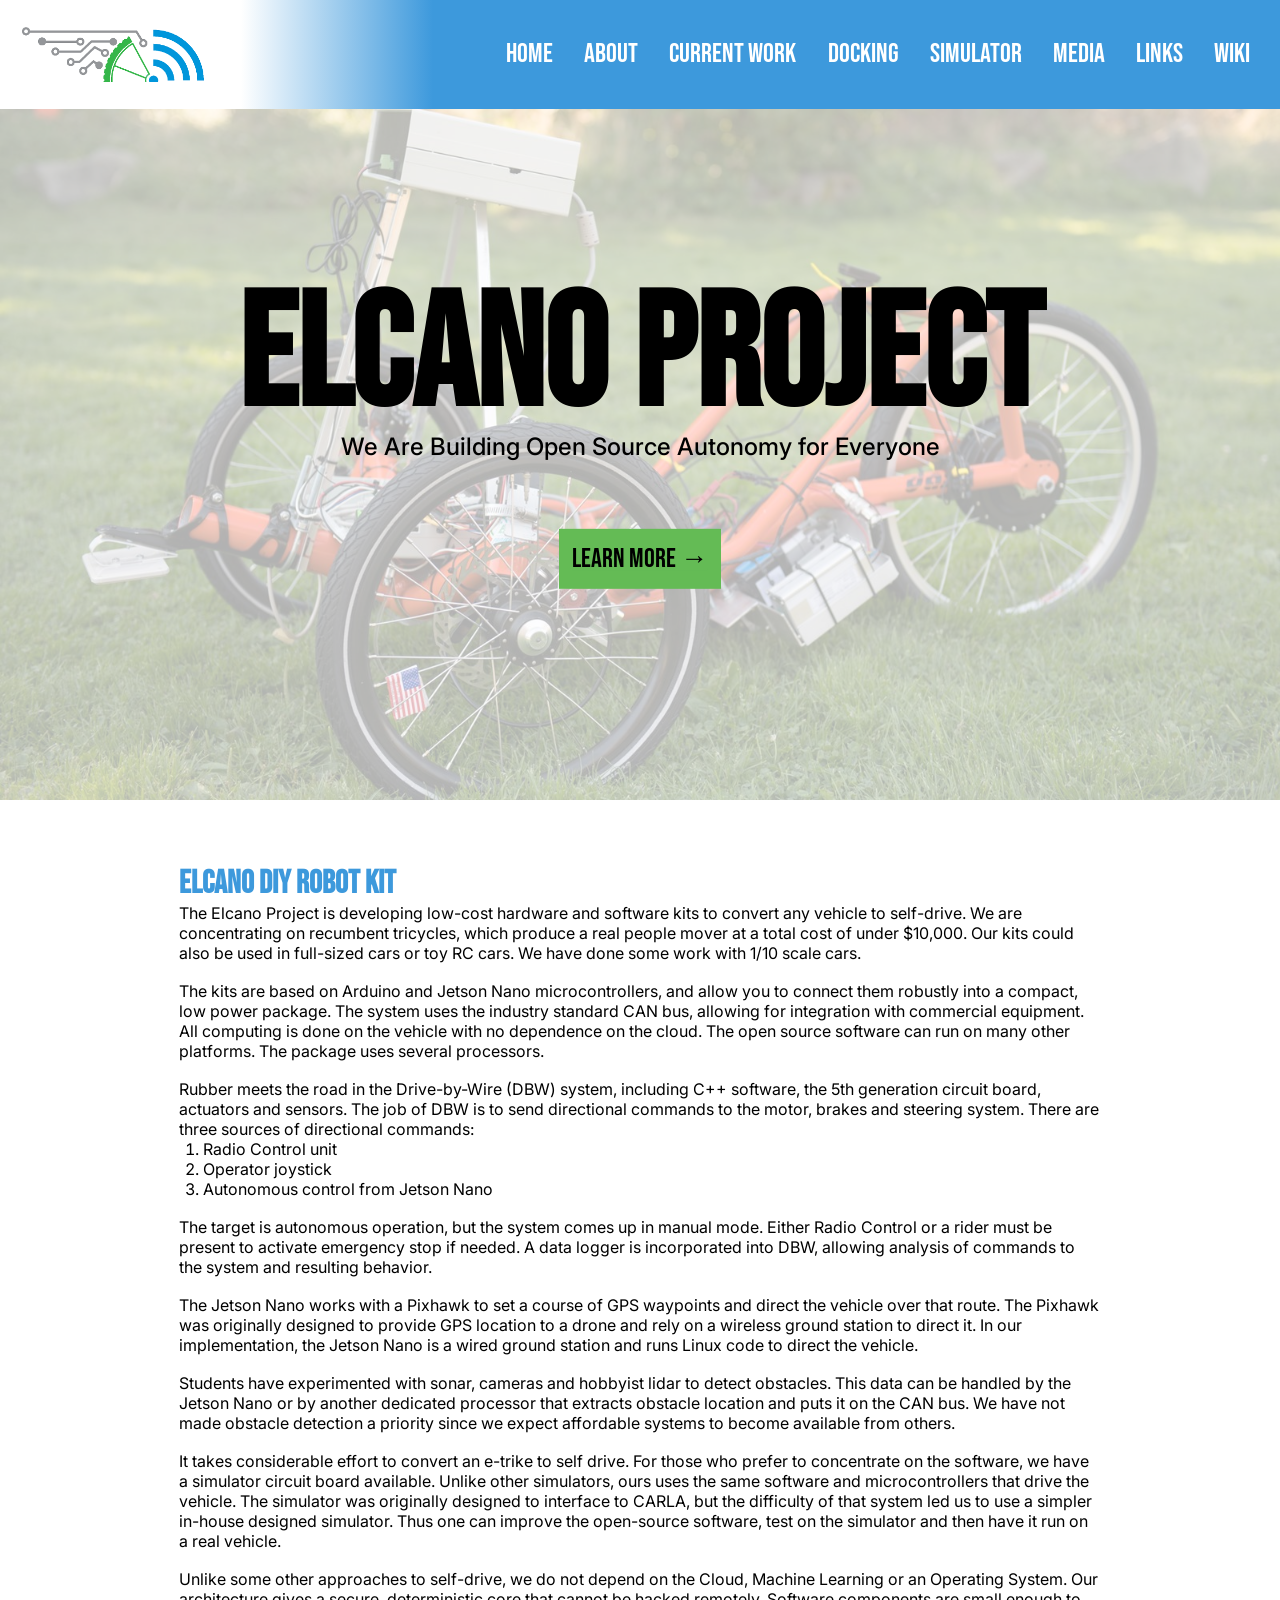
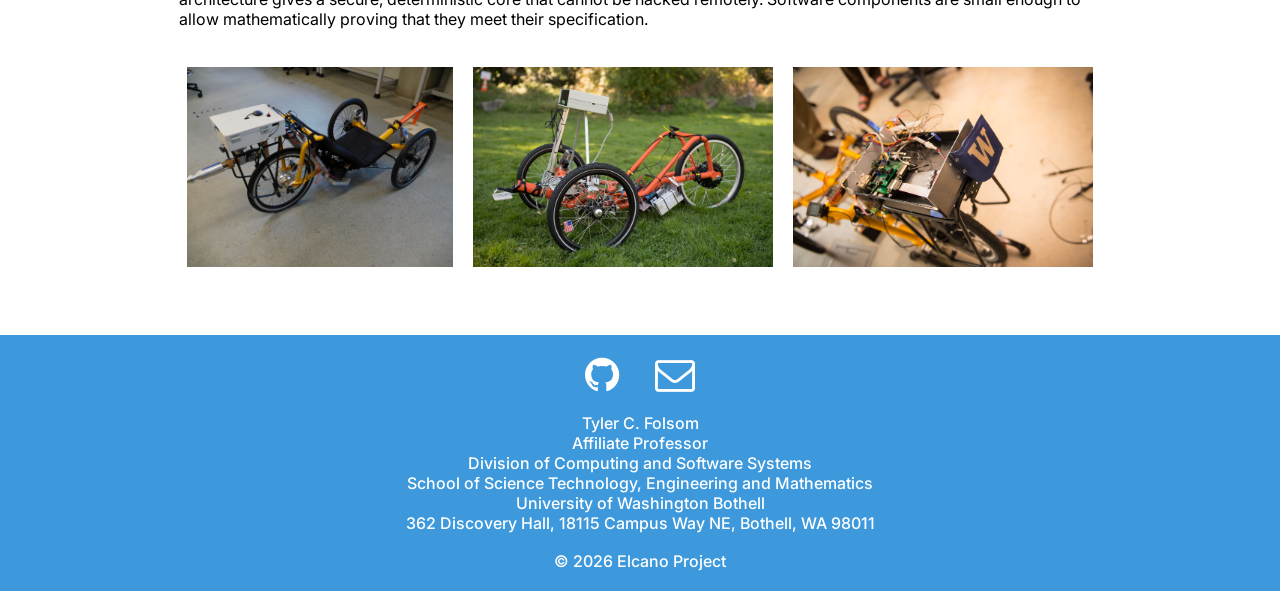
==== index.html @ 936a4a97 "Added simulator page." ====
<!DOCTYPE html>
<html>
    <head>
        <!--Tab Name-->
        <title>Home | Elcano Project</title>
        <meta charset="utf-8" />
	    <meta http-equiv="X-UA-Compatible" content="IE=edge"/>
	    <meta name="viewport" content="width=device-width, initial-scale=1"/>

        <!--Fav Icon-->
        <link rel="icon" href="assets/" type="image/png"/>

	    <!--Link  CSS File-->
	    <link rel="stylesheet" href="style.css"/>

	    <!--Link JavaScript File-->
	    <script src="script.js" defer></script>

        <!--Link Fonts-->
        <link rel="preconnect" href="https://fonts.googleapis.com">
        <link rel="preconnect" href="https://fonts.gstatic.com" crossorigin>
        <link href="https://fonts.googleapis.com/css2?family=Bebas+Neue&family=Inter:ital,opsz,wght@0,14..32,100..900;1,14..32,100..900&display=swap" rel="stylesheet">

        <!--Link Nav Bar Menu Icon-->
        <link rel="stylesheet" href="https://cdnjs.cloudflare.com/ajax/libs/font-awesome/4.7.0/css/font-awesome.min.css">

        <!--Meta Tags (Information About Website Content - Not Displayed on Website)-->
        <meta name="description" content="Elcano Project">
    </head>

    <body>
        <div class="navbar" id="global-navbar">
            <a class="navbar-logo" href="index.html">
                <img draggable="false" src="assets/elcano-logo.png" alt="Elcano Project logo.">
            </a>

            <div class="navbar-gradient">
            </div>

            <div class="navbar-links">
                <a class="hover-underline" href="index.html">Home</a>
                <a class="hover-underline" href="about.html">About</a>
                <a class="hover-underline" href="current-work.html">Current Work</a>
                <a class="hover-underline" href="docking.html">Docking</a>
                <a class="hover-underline" href="simulator.html">Simulator</a>
                <a class="hover-underline" href="media.html">Media</a>
                <a class="hover-underline" href="links.html">Links</a>
                <a class="hover-underline" href="wiki.html">Wiki</a>
                <a href="javascript:void(0);" class="icon" onclick="adjustNavBar()">
                    <i class="fa fa-bars"></i>
                </a>
            </div>
        </div>

        <div class="header max-width-container">
            <img src="assets/temporary-hero.jpg" alt="">

            <div class="overlay">
                <h1>Elcano Project</h1>
                <br>
                <p>We Are Building Open Source Autonomy for Everyone</p>
                <br>
                <br>
                <br>
                <a class="overlay-link" href="about.html">
                    <button>Learn More →</button>
                </a>
            </div>
        </div>

        <div class="content">
            <div class="max-width-container, max-width-text">
                <h1>Elcano DIY Robot Kit</h1>
                <p>The Elcano Project is developing low-cost hardware and software kits to convert any vehicle to self-drive. We are concentrating on recumbent tricycles, which produce a real people mover at a total cost of under $10,000. Our kits could also be used in full-sized cars or toy RC cars. We have done some work with 1/10 scale cars.</p>
                <br>
                <p>The kits are based on Arduino and Jetson Nano microcontrollers, and allow you to connect them robustly into a compact, low power package. The system uses the industry standard CAN bus, allowing for integration with commercial equipment. All computing is done on the vehicle with no dependence on the cloud. The open source software can run on many other platforms. The package uses several processors.</p>
                <br>
                <p>Rubber meets the road in the Drive-by-Wire (DBW) system, including C++ software, the 5th generation circuit board, actuators and sensors. The job of DBW is to send directional commands to the motor, brakes and steering system. There are three sources of directional commands:</p>
                <ol>
                    <li>Radio Control unit</li>
                    <li>Operator joystick</li>
                    <li>Autonomous control from Jetson Nano</li>
                </ol>
                <br>
                <p>The target is autonomous operation, but the system comes up in manual mode. Either Radio Control or a rider must be present to activate emergency stop if needed. A data logger is incorporated into DBW, allowing analysis of commands to the system and resulting behavior.</p>
                <br>
                <p>The Jetson Nano works with a Pixhawk to set a course of GPS waypoints and direct the vehicle over that route. The Pixhawk was originally designed to provide GPS location to a drone and rely on a wireless ground station to direct it. In our implementation, the Jetson Nano is a wired ground station and runs Linux code to direct the vehicle.</p>
                <br>
                <p>Students have experimented with sonar, cameras and hobbyist lidar to detect obstacles. This data can be handled by the Jetson Nano or by another dedicated processor that extracts obstacle location and puts it on the CAN bus. We have not made obstacle detection a priority since we expect affordable systems to become available from others.</p>
                <br>
                <p>It takes considerable effort to convert an e-trike to self drive. For those who prefer to concentrate on the software, we have a simulator circuit board available. Unlike other simulators, ours uses the same software and microcontrollers that drive the vehicle. The simulator was originally designed to interface to CARLA, but the difficulty of that system led us to use a simpler in-house designed simulator. Thus one can improve the open-source software, test on the simulator and then have it run on a real vehicle.</p>
                <br>
                <p>Unlike some other approaches to self-drive, we do not depend on the Cloud, Machine Learning or an Operating System. Our architecture gives a secure, deterministic core that cannot be hacked remotely. Software components are small enough to allow mathematically proving that they meet their specification.</p>
            </div>

            <br>
            <div class="home-page-gallery-container">
                <!--<img class="home-page-gallery-image" src="assets/placeholder.jpg" draggable="false" alt="">-->
                <img class="home-page-gallery-image" src="assets//DSCN1786.JPG" draggable="false" alt="">
                <img class="home-page-gallery-image" src="assets/elf1.jpg" draggable="false" alt="">
                <img class="home-page-gallery-image" src="assets/elf3.jpg" draggable="false" alt="">
            </div>
        </div>

        <div class="footer">
            <p>
                <a href="https://github.com/elcano/" target="_blank"><i class="fa fa-github"></i></a>
                <!-- <a href="" target="_blank"><i class="fa fa-linkedin-square"></i></a> -->
                <a href="mailto:tfolsom@uw.edu" target="_blank"><i class="fa fa-envelope-o"></i></a>
            </p>

            <br>
            
            <p>Tyler C. Folsom</p>
            <p>Affiliate Professor</p>
            <p>Division of Computing and Software Systems</p>
            <p>School of Science Technology, Engineering and Mathematics</p>
            <p>University of Washington Bothell</p>
            <p>362 Discovery Hall, 18115 Campus Way NE, Bothell, WA 98011</p>

            <br>

            <p>&copy; <script>document.write(new Date().getFullYear())</script> Elcano Project</p>
        </div>
    </body>
</html>
---- style.css ----
html {
    overflow-x: hidden;
}

body {
    overflow-x: hidden;
}

* {
    padding: 0;
    margin: 0;
}

img {
    -webkit-user-drag: none; /*Chrome and Safari*/
    -moz-user-drag: none;    /*Firefox*/
    -ms-user-drag: none;     /*Internet Explorer/Edge*/
}

::selection {
  background-color: #6EC060;
  color: #FFFFFF;
}

::-moz-selection {
  background-color: #6EC060;
  color: #FFFFFF;
}

h1, h2, h3, h4, h5, h6 {
    font-family: "Bebas Neue", sans-serif;
    color: #3D99DC;
}

p {
    font-family: "Inter", sans-serif;
}

ul, ol {
    margin-left: 1.5em;
}

li {
    font-family: "Inter", sans-serif;
}

a {
    color: #64BB55;
}

a:visited {
    color: #64BB55;
}

.content {
    width: 90%;
    margin-right: auto;
    margin-left: auto;
    display: block;
    margin-top: 7em;
    padding: 2em;
}

.content-no-margin {
    margin-top: 0em;
}

.max-width-container {
    max-width: 1500px;
    margin-right: auto;
    margin-left: auto;
    display: block;
}

.max-width-text {
    max-width: 80%;
    margin-right: auto;
    margin-left: auto;
    display: block;
}

@media screen and (max-width: 1000px) {
    .max-width-text {
        max-width: 100%
    }
}

.navbar {
    background-color: #3D99DC;
    margin: 0em;
    position: fixed;
    overflow: hidden;
    top: 0;
    width: 100%;
    height: auto;
    display: flex;
    justify-content: space-between;
    align-items: center;
    z-index: 1;
    margin-bottom: 7em;
}

.navbar a {
    font-family: "Bebas Neue", sans-serif;
    font-size: 1.7em;
    text-decoration: none;
    color: #FFFFFF;
}

.navbar-links a {
    padding:  0.5em;
    margin: 0.5em;
}

.navbar-logo {
    margin: 0em;
    background-color: #FFFFFF;
    height: 100%;
    width: auto;
    padding: 1em 0.25em;
}

.navbar-logo img {
    height: 2em;
    width: auto;
    float: left;
    margin-left: 0.5em;
}

.navbar-gradient {
    width: 15%;
    height: 100%;
    padding: 0.5em 0em;
    height: 5.8em;
    margin: 0em;
    background-image: linear-gradient(to right, #FFFFFF, #3D99DC);
    margin-right: auto;
}

.navbar-links {
    float: right;
    width: auto;
    height: 100%;
    margin-right: 1em;
}

.navbar-links a {
    margin-left: auto;
    margin-right: 0em;
}

.navbar .icon {
    display: none; 
    background-color: #3D99DC;
    color: #FFFFFF;
    padding: 0.5em;
    padding-bottom: 0.7em;
}

@media screen and (max-width: 1225px) {
    .navbar {
        display: block;
        margin-bottom: -7em;
        width: 100%;
    }

    .navbar-gradient {
        display: none;
    }

    .navbar-logo {
        display: none;
    }

    .navbar-links {
        float: none;
        padding: 0.5em;
        width: 100%;
    }

    .navbar-links a {
        margin-left: 0.5em;
    }

    .navbar a:not(:first-child) {
        display: none;
    }

    .navbar a.icon {
        float: right;
        display: block;
        right: 0;
        top: 0;
        padding-right: 2em;
    }

    .navbar.responsive {
        position: sticky;
    }

    .navbar.responsive .icon {
        position: absolute;
        right: -0.3em;
        top: 0.29em;
    }

    .navbar.responsive a {
        float: none;
        display: block;
        text-align: left;
        padding-left: -2em;
    }

    .navbar.responsive a:not(:last-child) {
        margin-right: 1.25em;
    }

    .navbar.responsive .navbar-logo {
        display: none;
    }

    .navbar.responsive .navbar a:not(:first-child) {
        display: none;
    }
}

.hover-underline {
    display: inline-block;
    position: relative;
}
  
.hover-underline::after {
    content: '';
    position: absolute;
    width: 100%;
    transform: scaleX(0);
    height: 0.15em;
    bottom: 0;
    left: 0;
    background-color: #FFFFFF;
    transform-origin: bottom center;
    transition: transform 0.25s ease-out;
}
  
.hover-underline:hover:after {
    transform: scaleX(1);
    transform-origin: bottom center;
}

iframe {
    border: .2em solid #64BB55;
}

@media screen and (max-width: 1000px) { 
    iframe {
        width: 100%;
        border: none;
    }

    .wiki {
        width: 100%;
        padding: 0em;
        padding-top: 2em;
        margin-bottom: -0.75em;
    }

    .wiki-link {
        padding-top: 0em;
        padding-bottom: 2em;
    }
}

.header {
    margin-top: 5em;
    position: relative;
    text-align: center;
    color: #FFFFFF;
    width: 100%;
    height: 45em;
    overflow: hidden;
    margin-bottom: -5em;
}

.header img {
    opacity: 0.3;
    width: 100%;
    height: 100%;
    object-fit: cover;
    object-position: center center;
}

.overlay {
    position: absolute;
    top: 50%;
    left: 50%;
    transform: translate(-50%, -50%);
    width: 100%;
}

.overlay h1 {
    color: #000000;
    font-family: "Bebas Neue", sans-serif;
    font-size: 10em;
    line-height: 100%;
}

.overlay p {
    color: #000000;
    font-family: "Inter", sans-serif;
    font-weight: 500;
    font-size: 1.5em;
    margin-top: -1em;
}

.overlay-link {
    display: flex;
    justify-content: center;
    margin: 0 auto;
}

.overlay-link a {
    font-size: 1.7em;
    text-decoration: none;
    text-align: right;
}

.overlay-link button {
    margin: 0.5em 0.75em;
    background-color: #64BB55;
    font-family: "Bebas Neue", sans-serif;
    color: #000000;
    font-size: 1.7em;
    border: none;
    padding: 0.5em;
    overflow: auto;
}

.overlay-link button:hover {
    opacity: 0.75;
    cursor: pointer;
}

.overlay-link button:active {
    scale: 0.95;
}

@media screen and (max-width: 1000px) {
    .overlay h1 {
        font-size: 7em;
    }   

    .overlay p {
        font-size: 1.25em;
    }

    .overlay {
        width: 90%;
    }
}

.wiki-link {
    display: flex;
    justify-content: center;
    margin: 0 auto;
    margin-top: -15em;
}

.wiki-link a {
    margin-top: 10em;
    font-size: 1.7em;
    text-decoration: none;
    text-align: right;
}

.wiki-link button {
    margin: 0.5em 0.75em;
    background-color: #64BB55;
    font-family: "Bebas Neue", sans-serif;
    color: #000000;
    font-size: 1em;
    border: none;
    padding: 0.5em;
    overflow: auto;
}

.wiki-link button:hover {
    opacity: 0.75;
    cursor: pointer;
}

.wiki-link button:active {
    scale: 0.95;
}

.centered {
    margin-right: auto;
    margin-left: auto;
    display: block;
    justify-content: center;
    align-items: center;
    text-align: center;
}

.side-by-side {
    height: auto;
    width: 80%;
    display: inline-flex;
    justify-content: flex-between;
    align-items: center;
    margin-right: auto;
    margin-left: auto;
}

.side-by-side img {
    height: auto;
    width: 100%;
    margin-left: auto;
    margin-right: auto;
    display: block;
}

.side-by-side-element-image {
    width: 35%;
    height: auto;
    align-items: center;
    margin-right: auto;
    margin-left: auto;
}

.side-by-side-element-text {
    width: 65%;
    height: auto;
    align-items: center;
    margin-right: auto;
    margin-left: auto;
    text-align: left;
}

.left-image, .left-text {
    padding: 0em;
    padding-right: 4em;
}

.right-text, .right-text {
    padding: 0em;
    padding-left: 4em;
}

.side-by-side-element-text h1 {
    color: #3D99DC;
}

.side-by-side-element-text p {
    color: #000000;
}

.reverse-color-section {
    background-color: #64BB55;
    margin: 1.25em 0em;
    padding: 10px;
}

.reverse-color-section p {
    color: #FFFFFF;
}

.reverse-color-section h1 {
    color: #FFFFFF;
}

.reverse-color-section-text {
    color: #FFFFFF;
    padding: 1.25em;
    width: 60%;
    margin-right: auto;
    margin-left: auto;
    display: block;
}

.reverse-color-section-link {
    float: right;
    margin: 0px;
}

.reverse-color-section-link button {
    margin: 0.5em 0.75em;
    background-color: #000000;
    font-family: "Bebas Neue", sans-serif;
    color: #FFFFFF;
    font-size: 1em;
    border: none;
    padding: 0.5em;
    overflow: auto;
}

.reverse-color-section-link a {
    text-decoration: none;
}

.reverse-color-section-link button:hover {
    opacity: 0.75;
    cursor: pointer;
}

.reverse-color-section-link button:active {
    scale: 0.95;
}

@media screen and (max-width: 1000px) {
    .side-by-side {
        display: flex;
        flex-wrap: wrap;
        flex-direction: column;
        width: 100%;
        margin: 0em;
        padding: 0em;
    }

    .side-by-side-element-text, .side-by-side-element-image {
        padding: 0em;
        margin: 0em;
        width: 90%;
    }
  
    .side-by-side-element img {
        display: block;
        margin-right: auto;
        margin-left: auto;
        width: 100%;
    }

    .right-text, .right-text, .left-image, .left-text {
        padding: 0em;
        width: 100%;
    }

    .reverse-color-section-text {
        width: 90%;
    }
}

@media screen and (max-width: 1000px) {
    .reverse-color-section {
        margin: 1.25em 0em;
        padding: 1.25em 0em;
    }

    .reverse-color-section-text {
        width: 80%;
        margin: 1.25em;
        margin-right: auto;
        margin-left: auto;
        display: block;
    }
}

.footer {
    width: 100%;
    margin: 0px;
    padding: 1.25em 0em;
    text-align: center;
    bottom: 0;
    margin-top: 1em;
    background-color: #3D99DC;
}

.footer p {
    color: #FFFFFF;
    font-family: "Inter", sans-serif;
    font-weight: 500;
    padding-right: 1.25em;
    padding-left: 1.25em;
}

.footer i {
    font-size: 2.5em;
    color: #FFFFFF;
    margin: 0em 0.4em;
}

.footer i:hover {
    color: #000000;
}

.side-by-side-scroll {
  width: 100%;
  height: auto;
  display: flex;
  justify-content: space-between;
  padding: 0px;
  align-items: center;
}

.side-by-side-scroll-element {
  width: 50%;
  height: auto;
  align-items: center;
  margin-right: auto;
  margin-left: auto;
}

.scroll-div {
    background-color: #64BB55;
    max-height: 31.25em;
    overflow-y: auto;
}

.scroll-div-right {
    margin-left: 5em;
}

.scroll-div-left {
    margin-right: 5em;
}

.scroll-div img {
    width: 50%;
    height: auto;
    margin-right: auto;
    margin-left: auto;
    display: block;
}

.scroll-div p {
    text-align: center;
    font-weight: 500;
    color: #FFFFFF;
}

@media screen and (max-width: 850px) {
  .side-by-side-scroll {
    display: flex;
    flex-wrap: wrap;
    flex-direction: column;
  }

  .side-by-side-scroll-element {
    width: 100%;
  }

  .scroll-div-right, .scroll-div-left {
    margin: 0em;
  }
}

.gallery-container {
    display: flex;
    justify-content: center;
    align-items: center;
    flex-direction: row; 
    flex-wrap: wrap;
}

.gallery-image-wrapper {
    margin: 1.25em 0.625em;
    position: relative;
    width: 18.75em;
    display: inline-block;
}

.gallery-image {
    width: 100%;
    height: auto;
}

.gallery-image-overlay {
    position: absolute;
    top: 0;
    left: 0;
    width: 100%;
    height: 98.5%;
    background-color: rgba(0, 0, 0, 0.6);
    opacity: 0;
    transition: opacity 0.3s ease;
    display: flex;
    justify-content: center;
    align-items: center;
}

.gallery-image-overlay p {
    color: #FFFFFF;
    padding: 0.625em;
    text-align: center;
}

.gallery-image-wrapper:hover .gallery-image-overlay {
    opacity: 1;
}

@media screen and (max-width: 900px) {
  .gallery-image-wrapper {
    width: 15em;
    height: auto;
  }
}

.home-page-gallery-container {
    display: flex;
    justify-content: center;
    align-items: center;
    flex-direction: row; 
    flex-wrap: wrap;
}

.home-page-gallery-image {
    margin: 1.25em 0.625em;
    height: 12.5em;
    width: auto;
}

@media screen and (max-width: 900px) {
  .home-page-gallery-image {
    margin: 1.25em 0.625em;
    height: 9.375em;
    width: auto;
  }
}

.link-box {
    text-align: center;
    margin-top: 1em;
    margin-bottom: 1em;
    align-items: center;
    width: 100%;
    margin-right: auto;
    margin-left: auto;
    display: block;
}

.link-box button {
    margin: 0.5em 0.75em;
    background-color: #64BB55;
    font-family: "Bebas Neue", sans-serif;
    color: #000000;
    font-size: 1em;
    border: none;
    padding: 0.5em;
    overflow: auto;
}

.link-box a {
    text-decoration: none;
}

@media screen and (max-width: 1200px) {
    .link-box {
        width: 100%;
    }
}

@media screen and (max-width: 800px) {
    .link-box button {
        margin: 1em;
        width: 90%;
        margin-right: auto;
        margin-left: auto;
        display: block;
    }
}

.link-box button:hover {
    opacity: 0.75;
    cursor: pointer;
}

.link-box button:active {
    scale: 0.95;
}
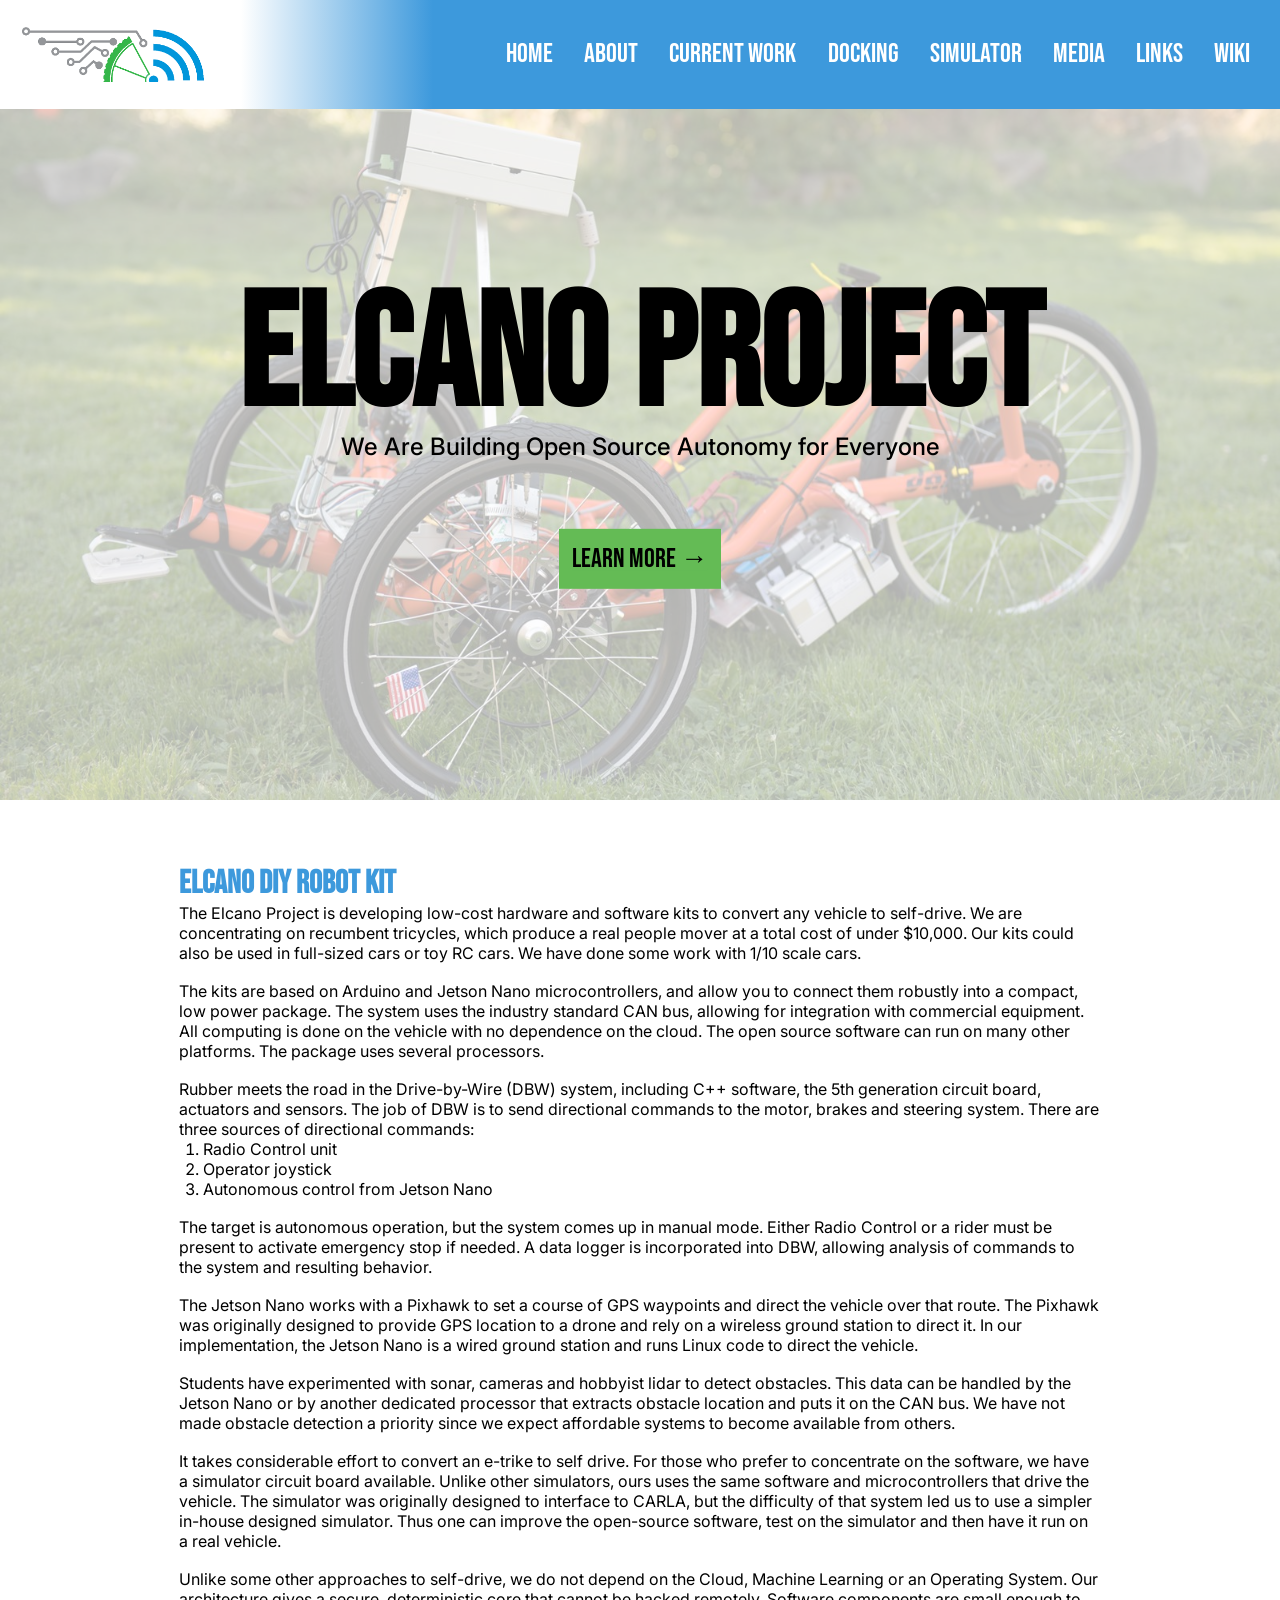
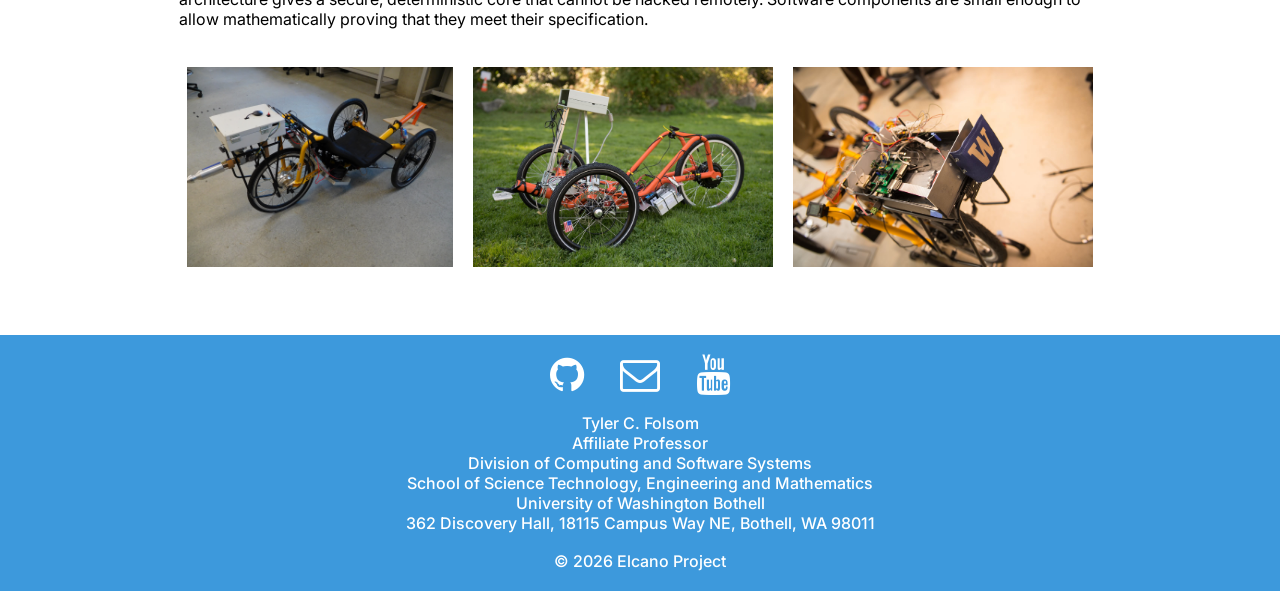
==== commit 37948c16: "Added YouTube logo and link to footer on all pages." ====
--- a/index.html
+++ b/index.html
@@ -105,8 +105,8 @@
         <div class="footer">
             <p>
                 <a href="https://github.com/elcano/" target="_blank"><i class="fa fa-github"></i></a>
-                <!-- <a href="" target="_blank"><i class="fa fa-linkedin-square"></i></a> -->
                 <a href="mailto:tfolsom@uw.edu" target="_blank"><i class="fa fa-envelope-o"></i></a>
+                <a href="https://www.youtube.com/@TylerFolsom-j7l/videos" target="_blank"><i class="fa fa-youtube"></i></a>
             </p>
 
             <br>
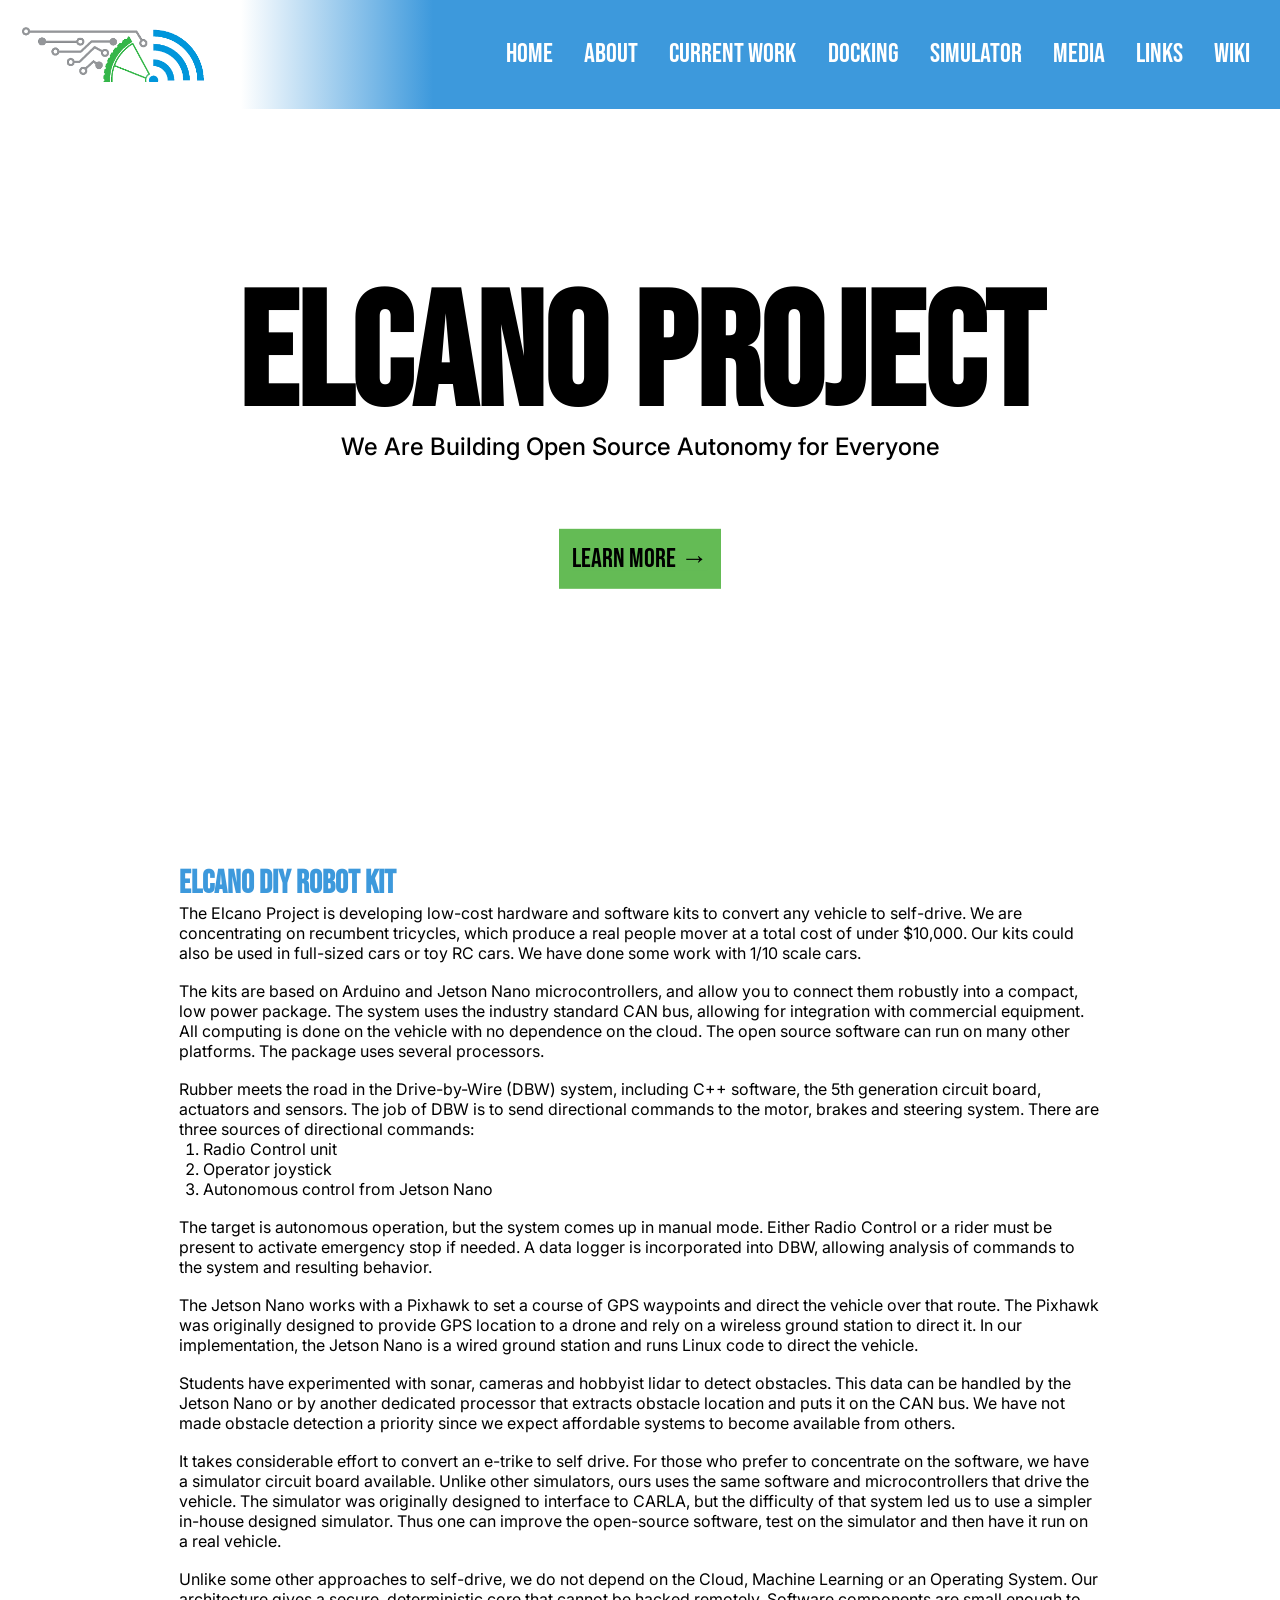
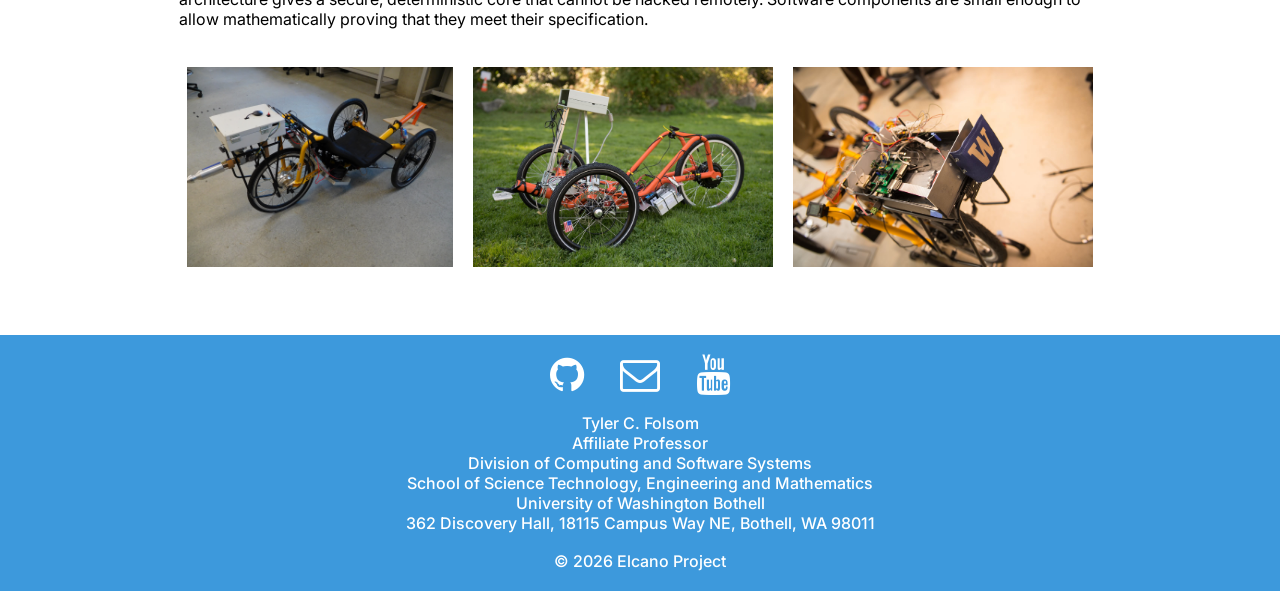
==== commit 77e644e3: "Made and added the homepage video." ====
--- a/index.html
+++ b/index.html
@@ -53,7 +53,9 @@
         </div>
 
         <div class="header max-width-container">
-            <img src="assets/temporary-hero.jpg" alt="">
+            <video autoplay muted loop>
+                <source src="assets/elcano-video.mp4" type="video/mp4">
+            </video>
 
             <div class="overlay">
                 <h1>Elcano Project</h1>
--- a/style.css
+++ b/style.css
@@ -50,6 +50,14 @@
 
 a:visited {
     color: #64BB55;
+}
+
+.white-link {
+    color: #FFFFFF;
+}
+
+.white-link:visited {
+    color: #FFFFFF;
 }
 
 .content {
@@ -281,8 +289,8 @@
     margin-bottom: -5em;
 }
 
-.header img {
-    opacity: 0.3;
+.header video {
+    opacity: 0.5;
     width: 100%;
     height: 100%;
     object-fit: cover;
@@ -487,7 +495,7 @@
     background-color: #000000;
     font-family: "Bebas Neue", sans-serif;
     color: #FFFFFF;
-    font-size: 1em;
+    font-size: 1.15em;
     border: none;
     padding: 0.5em;
     overflow: auto;
@@ -601,7 +609,7 @@
 
 .scroll-div {
     background-color: #64BB55;
-    max-height: 31.25em;
+    max-height: 33em;
     overflow-y: auto;
 }
 
@@ -640,6 +648,7 @@
 
   .scroll-div-right, .scroll-div-left {
     margin: 0em;
+    max-height: none;
   }
 }
 
@@ -732,7 +741,7 @@
     background-color: #64BB55;
     font-family: "Bebas Neue", sans-serif;
     color: #000000;
-    font-size: 1em;
+    font-size: 1.15em;
     border: none;
     padding: 0.5em;
     overflow: auto;
@@ -766,3 +775,31 @@
 .link-box button:active {
     scale: 0.95;
 }
+
+.video-gallery-container {
+    display: flex;
+}
+
+@media screen and (max-width: 900px) {
+    .video-gallery-container {
+        display: block;
+    }
+
+    .youtube-video-container {
+        max-width: 25em;
+    }
+}
+
+.youtube-video-container {
+    width: 100%;
+    margin: 0 auto;
+    padding: 1em;
+}
+
+.youtube-video-container iframe {
+    width: 100%;
+    height: auto;
+    height: auto;
+    aspect-ratio: 16 / 9;
+    border: none;
+}
